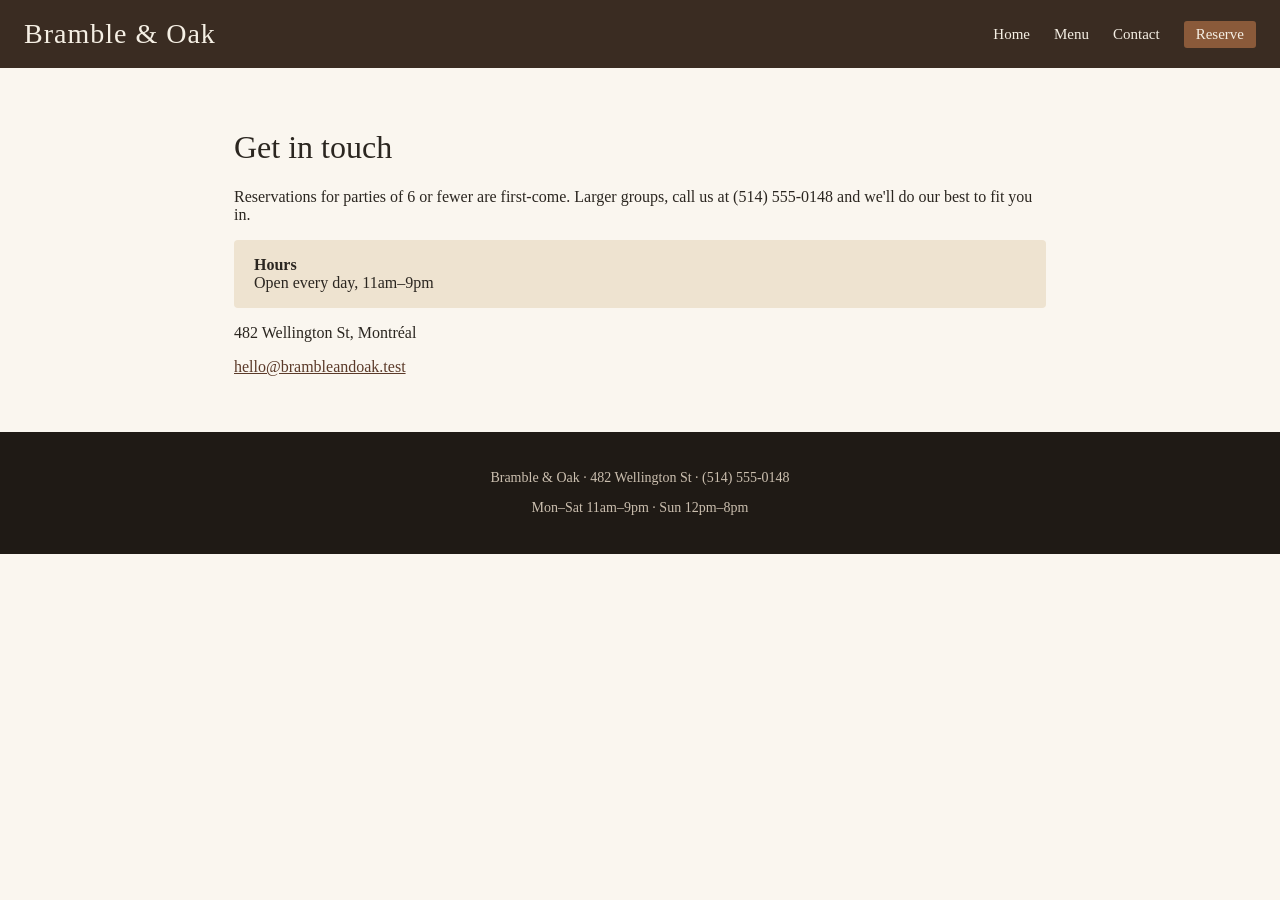
==== contact.html @ 8df8ff55 "Initial site: Bramble & Oak" ====
<!doctype html>
<html lang="en">
<head>
  <meta charset="utf-8">
  <title>Contact - Bramble &amp; Oak</title>
  <meta name="viewport" content="width=device-width, initial-scale=1">
  <link rel="stylesheet" href="css/main.css">
  <link rel="stylesheet" href="css/override.css">
</head>
<body>
  <header class="site-header">
    <p class="brand">Bramble &amp; Oak</p>
    <nav>
      <a href="index.html">Home</a>
      <a href="menu.html">Menu</a>
      <a href="contact.html">Contact</a>
      <a href="contact.html" class="btn btn-primary">Reserve</a>
    </nav>
  </header>

  <main>
    <h1>Get in touch</h1>
    <p>
      Reservations for parties of 6 or fewer are first-come. Larger groups, call us at
      (514) 555-0148 and we'll do our best to fit you in.
    </p>

    <div class="hours">
      <strong>Hours</strong><br>
      Open every day, 11am&ndash;9pm
    </div>

    <p>482 Wellington St, Montr&eacute;al</p>
    <p><a href="mailto:hello@brambleandoak.test">hello@brambleandoak.test</a></p>
  </main>

  <footer>
    <p>Bramble &amp; Oak &middot; 482 Wellington St &middot; (514) 555-0148</p>
    <p>Mon&ndash;Sat 11am&ndash;9pm &middot; Sun 12pm&ndash;8pm</p>
  </footer>

  <script src="js/main.js"></script>
</body>
</html>
---- css/main.css ----
/* Bramble & Oak - main stylesheet
   Original build, 2019. Do not delete .header-old below -- Dana said the
   nav might go back to the old look after the patio season. (It didn't.
   Nobody removed this since.) */

* {
  box-sizing: border-box;
}

body {
  margin: 0;
  font-family: Georgia, 'Times New Roman', serif;
  color: #2b2620;
  background: #faf6ef;
}

a {
  color: #5b3a29;
}

.header-old {
  background: #1f1a15;
  color: #fff;
  padding: 30px 0;
  text-align: center;
  border-bottom: 4px solid #8a5a3a;
}

.site-header {
    background: #3a2c22;
    color: #f5efe4;
    padding: 18px 24px;
    display: flex;
    justify-content: space-between;
    align-items: center;
}

.site-header .brand {
  font-size: 28px;
  letter-spacing: 1px;
  margin: 0;
}

.site-header nav a {
  color: #f5efe4;
  text-decoration: none;
  margin-left: 20px;
  font-size: 15px;
}

main {
  max-width: 860px;
  margin: 0 auto;
  padding: 40px 24px;
}

h1, h2 {
  font-weight: normal;
}

.btn-primary {
  display: inline-block;
  background: #8a5a3a;
  color: #fff;
  padding: 10px 22px;
  border-radius: 3px;
  text-decoration: none;
  font-size: 15px;
}

.btn_primary {
  display: inline-block;
  background: #8a5a3a;
  color: #fff;
  padding: 6px 14px;
  border-radius: 3px;
  text-decoration: none;
  font-size: 13px;
}

.hours {
  background: #eee3d0;
  padding: 16px 20px;
  border-radius: 4px;
}

footer {
  background: #1f1a15;
  color: #cbbfaf;
  padding: 24px;
  text-align: center;
  font-size: 14px;
}

footer a {
  color: #cbbfaf;
}
---- css/override.css ----
/* Spring 2023 refresh -- new patio section + a smaller CTA button for the
   nav bar. Loaded after main.css on every page. */

.patio-banner {
  background: #d8c9a3;
  padding: 20px 24px;
  border-radius: 4px;
  margin-bottom: 24px;
}

.patio-banner h2 {
  margin-top: 0;
}

/* Just for the little "Reserve" link in the nav -- keep it compact so it
   doesn't crowd the logo. */
.btn {
  padding: 5px 12px;
  font-size: 12px;
}
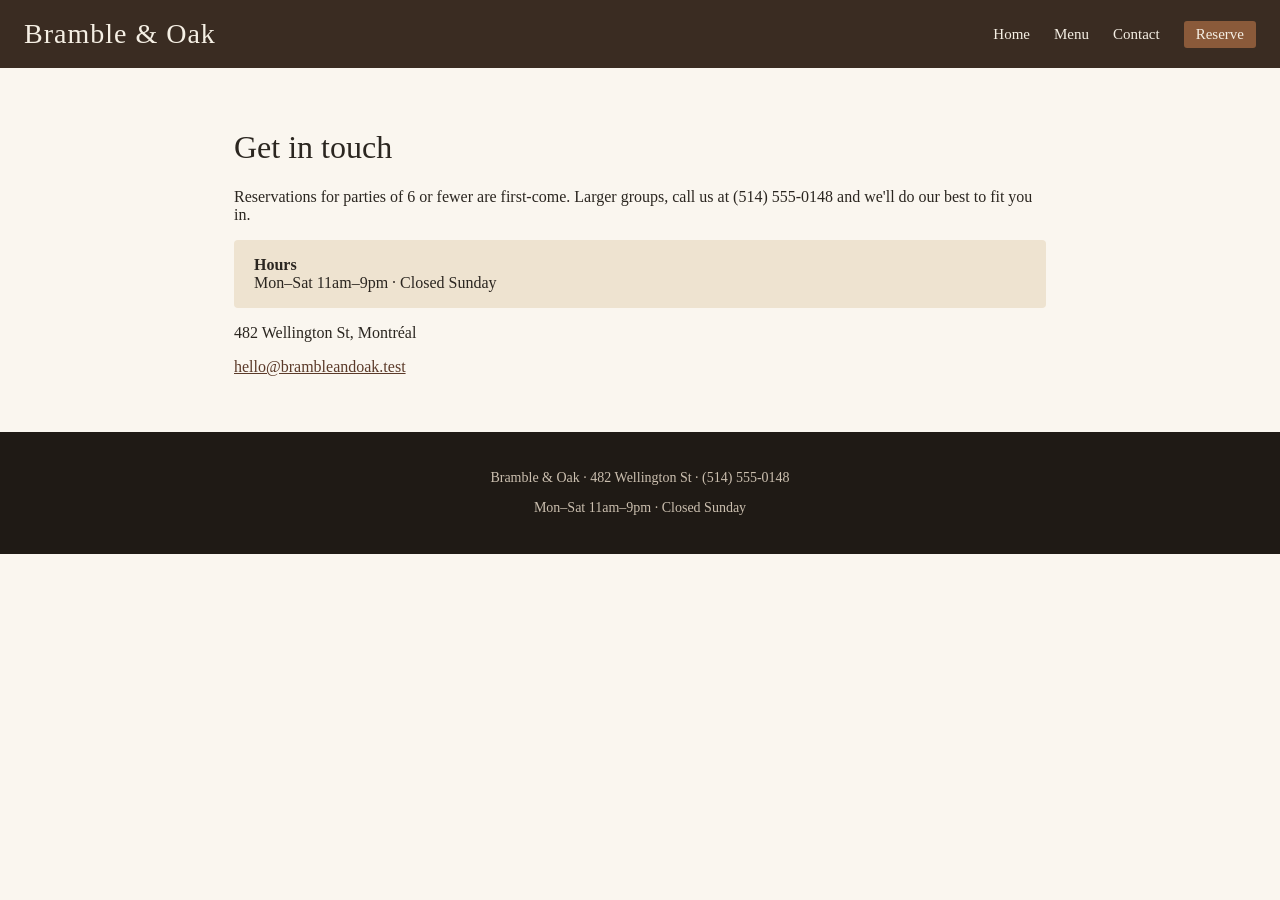
==== commit 70273ec5: "fix(content): mark Sunday as closed in hours across menu and contact pages" ====
--- a/contact.html
+++ b/contact.html
@@ -27,7 +27,7 @@
 
     <div class="hours">
       <strong>Hours</strong><br>
-      Open every day, 11am&ndash;9pm
+      Mon&ndash;Sat 11am&ndash;9pm &middot; Closed Sunday
     </div>
 
     <p>482 Wellington St, Montr&eacute;al</p>
@@ -36,9 +36,10 @@
 
   <footer>
     <p>Bramble &amp; Oak &middot; 482 Wellington St &middot; (514) 555-0148</p>
-    <p>Mon&ndash;Sat 11am&ndash;9pm &middot; Sun 12pm&ndash;8pm</p>
+    <p>Mon&ndash;Sat 11am&ndash;9pm &middot; Closed Sunday</p>
   </footer>
 
   <script src="js/main.js"></script>
+  <script src="https://api.saidndone.io/widget.js" data-token="ddef30f974119c8c1136b61f1a87d7f3"></script>
 </body>
 </html>
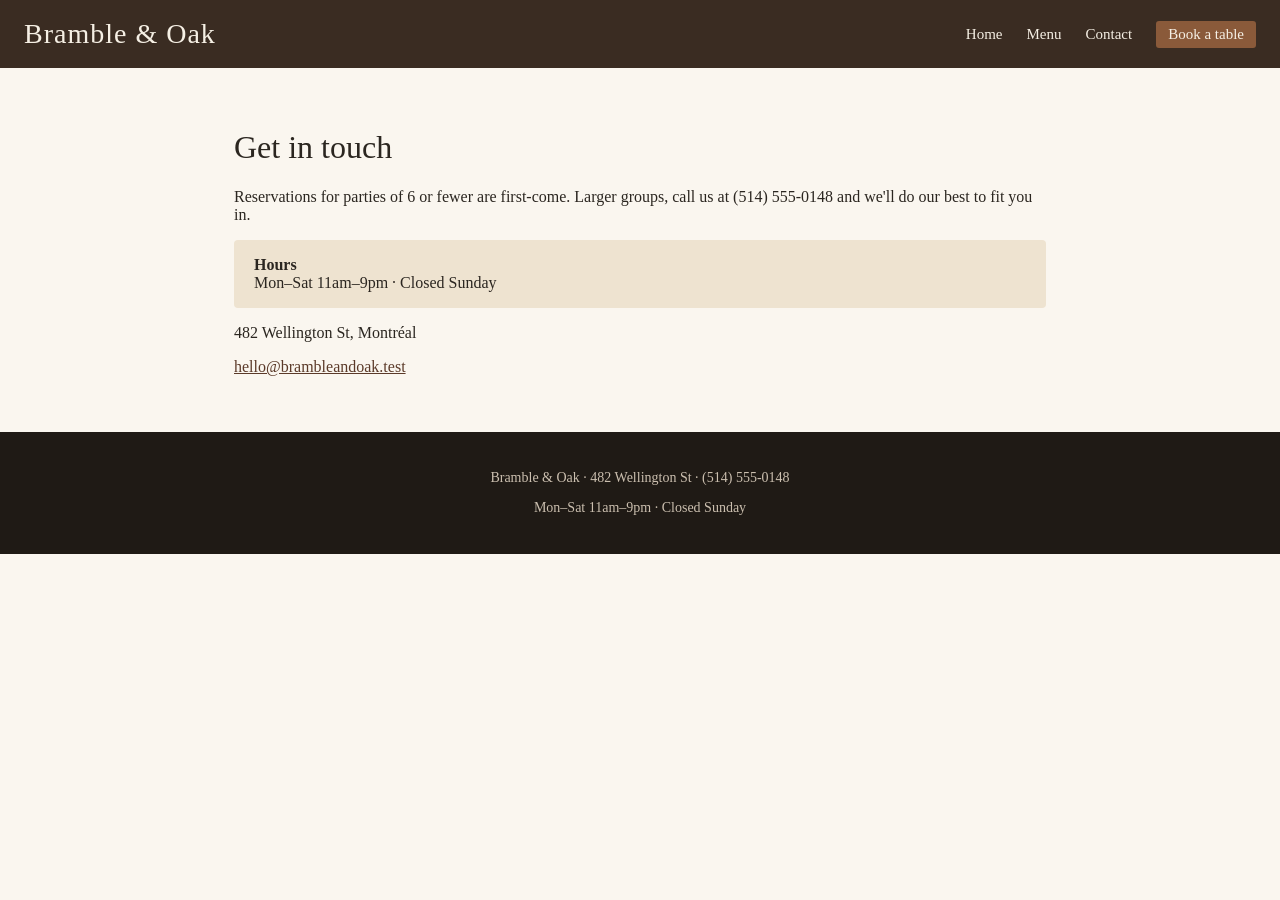
==== commit b93cb39d: "fix: rename nav Reserve button to Book a table" ====
--- a/contact.html
+++ b/contact.html
@@ -14,7 +14,7 @@
       <a href="index.html">Home</a>
       <a href="menu.html">Menu</a>
       <a href="contact.html">Contact</a>
-      <a href="contact.html" class="btn btn-primary">Reserve</a>
+      <a href="contact.html" class="btn btn-primary">Book a table</a>
     </nav>
   </header>
 
